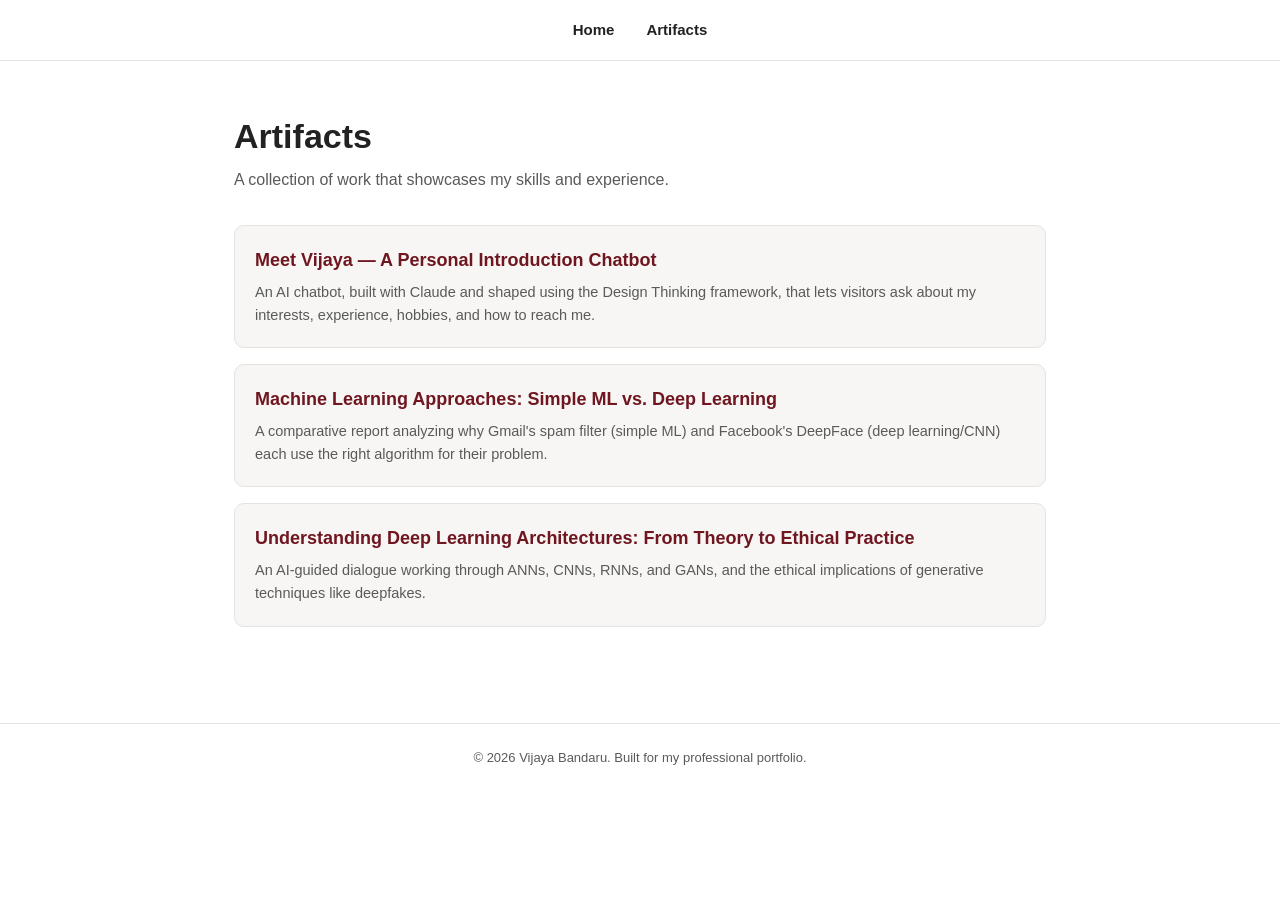
==== artifacts.html @ 0363b2a0 "Add third artifact: Deep Learning Architectures" ====
<!DOCTYPE html>
<html lang="en">
<head>
<meta charset="UTF-8">
<meta name="viewport" content="width=device-width, initial-scale=1.0">
<title>Artifacts | Vijaya Bandaru</title>
<link rel="stylesheet" href="style.css">
</head>
<body>

<header class="site-nav">
  <a href="index.html">Home</a>
  <a href="artifacts.html">Artifacts</a>
</header>

<main>
  <h1 class="name" style="text-align:left;">Artifacts</h1>
  <p class="tagline" style="text-align:left; margin-bottom:32px;">
    A collection of work that showcases my skills and experience.
  </p>

  <a class="artifact-card" href="artifacts/personal-chatbot.html">
    <h3>Meet Vijaya &mdash; A Personal Introduction Chatbot</h3>
    <p>An AI chatbot, built with Claude and shaped using the Design Thinking framework,
    that lets visitors ask about my interests, experience, hobbies, and how to reach me.</p>
  </a>

  <a class="artifact-card" href="artifacts/ml-vs-deep-learning.html">
    <h3>Machine Learning Approaches: Simple ML vs. Deep Learning</h3>
    <p>A comparative report analyzing why Gmail's spam filter (simple ML) and Facebook's
    DeepFace (deep learning/CNN) each use the right algorithm for their problem.</p>
  </a>

  <a class="artifact-card" href="artifacts/deep-learning-architectures.html">
    <h3>Understanding Deep Learning Architectures: From Theory to Ethical Practice</h3>
    <p>An AI-guided dialogue working through ANNs, CNNs, RNNs, and GANs, and the ethical
    implications of generative techniques like deepfakes.</p>
  </a>

  <!-- Add more <a class="artifact-card" ...> blocks here as you add artifacts -->
</main>

<footer>&copy; 2026 Vijaya Bandaru. Built for my professional portfolio.</footer>

</body>
</html>
---- style.css ----
:root {
  --accent: #9a1f2b;
  --accent-dark: #6f1620;
  --text: #222;
  --muted: #5a5a5a;
  --bg: #ffffff;
  --card-bg: #f7f6f4;
  --border: #e5e2df;
  --max-width: 860px;
}

* { box-sizing: border-box; }

body {
  margin: 0;
  font-family: -apple-system, BlinkMacSystemFont, "Segoe UI", Roboto, Helvetica, Arial, sans-serif;
  color: var(--text);
  background: var(--bg);
  line-height: 1.6;
}

header.site-nav {
  border-bottom: 1px solid var(--border);
  padding: 18px 24px;
  display: flex;
  justify-content: center;
  gap: 32px;
}

header.site-nav a {
  text-decoration: none;
  color: var(--text);
  font-weight: 600;
  font-size: 15px;
}

header.site-nav a:hover { color: var(--accent); }

main {
  max-width: var(--max-width);
  margin: 0 auto;
  padding: 48px 24px 80px;
}

.avatar {
  width: 128px;
  height: 128px;
  border-radius: 50%;
  background: var(--accent);
  color: #fff;
  display: flex;
  align-items: center;
  justify-content: center;
  font-size: 42px;
  font-weight: 700;
  margin: 0 auto 24px;
}

h1.name {
  text-align: center;
  font-size: 34px;
  margin: 0 0 4px;
}

p.tagline {
  text-align: center;
  color: var(--muted);
  margin: 0 0 40px;
  font-size: 16px;
}

section { margin-bottom: 40px; }

section h2 {
  font-size: 20px;
  border-bottom: 2px solid var(--accent);
  display: inline-block;
  padding-bottom: 4px;
  margin-bottom: 14px;
}

section p { margin: 0 0 12px; color: var(--text); }

.artifact-card {
  background: var(--card-bg);
  border: 1px solid var(--border);
  border-radius: 10px;
  padding: 20px;
  margin-bottom: 16px;
  display: block;
  text-decoration: none;
  color: var(--text);
  transition: box-shadow 0.15s ease, transform 0.15s ease;
}

.artifact-card:hover {
  box-shadow: 0 4px 14px rgba(0,0,0,0.08);
  transform: translateY(-2px);
}

.artifact-card h3 {
  margin: 0 0 6px;
  color: var(--accent-dark);
  font-size: 18px;
}

.artifact-card p { margin: 0; color: var(--muted); font-size: 14.5px; }

.skills-list {
  display: flex;
  flex-wrap: wrap;
  gap: 10px;
}

.skill-tag {
  background: var(--card-bg);
  border: 1px solid var(--border);
  border-radius: 20px;
  padding: 8px 16px;
  font-size: 13.5px;
  font-weight: 600;
  color: var(--accent-dark);
}

.work-sample {
  background: var(--card-bg);
  border: 1px solid var(--border);
  border-left: 3px solid var(--accent);
  border-radius: 6px;
  padding: 16px 20px;
  margin: 8px 0 16px;
}

.work-sample p { margin: 0 0 8px; }
.work-sample p:last-child { margin-bottom: 0; }

.download-link {
  display: inline-block;
  margin-top: 4px;
  color: var(--accent-dark);
  font-weight: 600;
  text-decoration: none;
  font-size: 14px;
}

.download-link:hover { text-decoration: underline; }

@media (max-width: 600px) {
  h1.name { font-size: 26px; }
  .avatar { width: 96px; height: 96px; font-size: 32px; }
  main { padding: 32px 16px 60px; }
}

.connect a {
  display: inline-block;
  margin-right: 16px;
  padding: 10px 18px;
  border: 1px solid var(--accent);
  border-radius: 6px;
  color: var(--accent);
  text-decoration: none;
  font-weight: 600;
  font-size: 14px;
}

.connect a:hover { background: var(--accent); color: #fff; }

.back-link {
  display: inline-block;
  margin-bottom: 24px;
  color: var(--accent-dark);
  text-decoration: none;
  font-weight: 600;
  font-size: 14px;
}

.artifact-page h1 { font-size: 28px; margin-bottom: 4px; }

.artifact-page h2 {
  font-size: 17px;
  margin-top: 32px;
  color: var(--accent-dark);
  border: none;
  padding: 0;
}

.artifact-page h3 {
  font-size: 15px;
  margin-top: 18px;
  margin-bottom: 4px;
}

footer {
  text-align: center;
  padding: 24px;
  color: var(--muted);
  font-size: 13px;
  border-top: 1px solid var(--border);
}
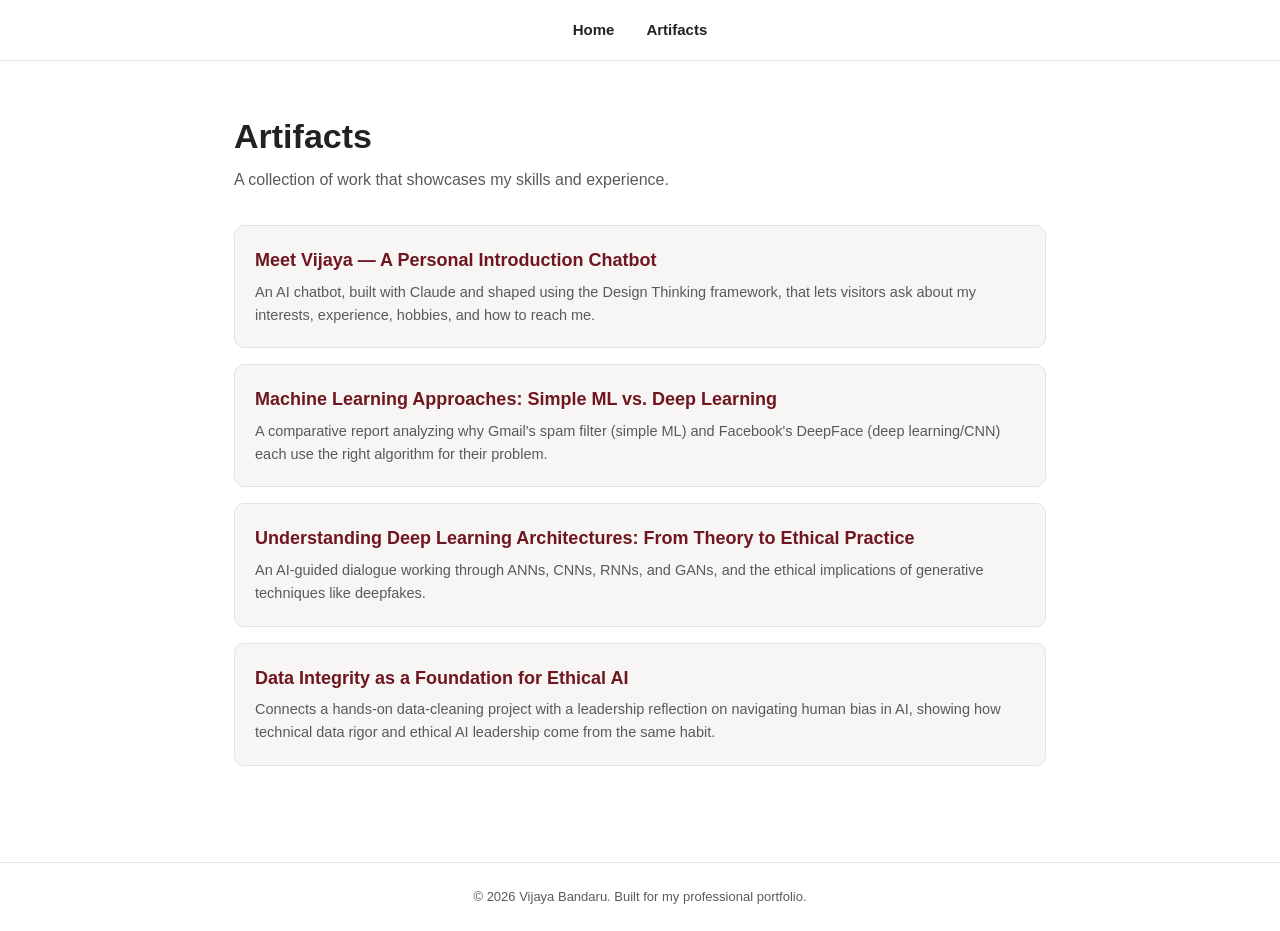
==== commit 94ca1cb8: "Add fourth artifact: Data Integrity and Bias Leadership" ====
--- a/artifacts.html
+++ b/artifacts.html
@@ -37,6 +37,12 @@
     implications of generative techniques like deepfakes.</p>
   </a>
 
+  <a class="artifact-card" href="artifacts/data-integrity-and-bias-leadership.html">
+    <h3>Data Integrity as a Foundation for Ethical AI</h3>
+    <p>Connects a hands-on data-cleaning project with a leadership reflection on navigating
+    human bias in AI, showing how technical data rigor and ethical AI leadership come from the same habit.</p>
+  </a>
+
   <!-- Add more <a class="artifact-card" ...> blocks here as you add artifacts -->
 </main>
 
